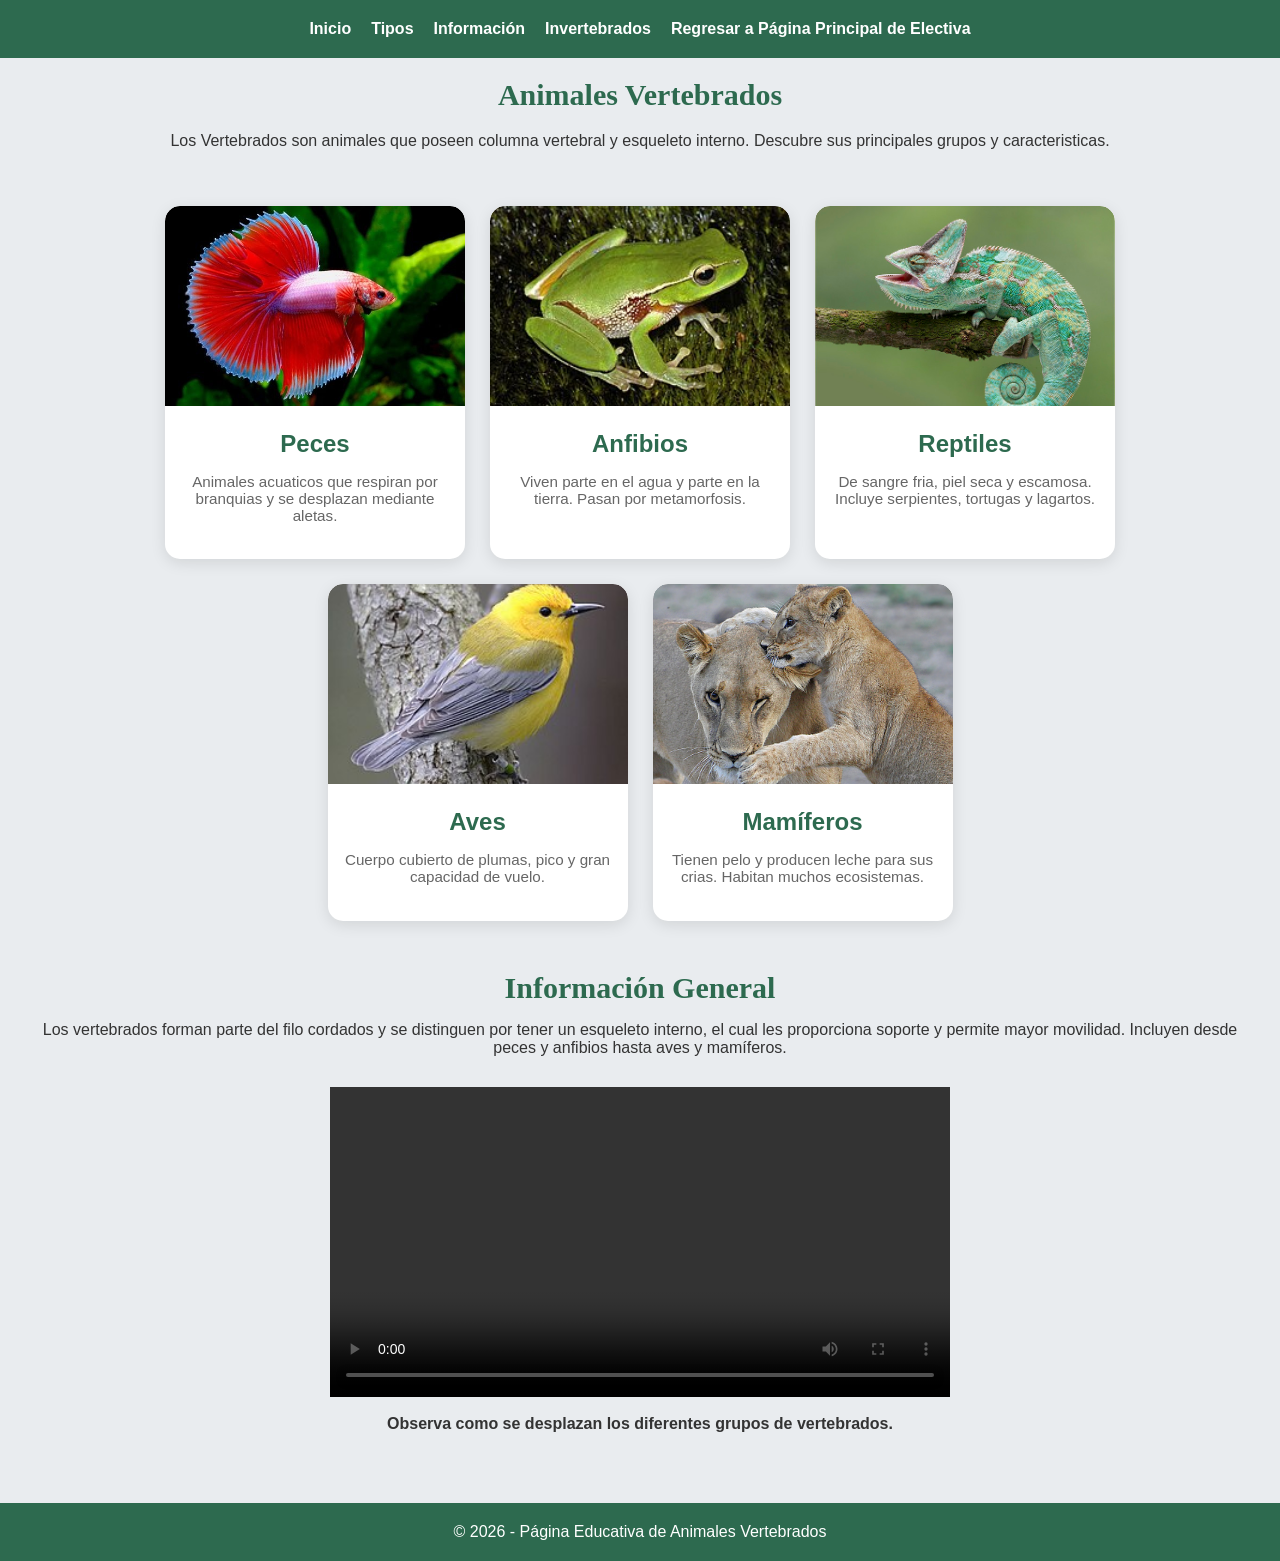
==== etiquetas_semanticas.html @ abfd996e "Commit inicial: Colección de prácticas de Electiva I" ====
<!DOCTYPE html>
<html lang="es">
    <head>
        <meta charset="utf-8">
        <link rel="icon" href="/img/animales/logo_animales.jpg" type="image/jpeg">
        <title>Animales Vertebrados</title>
        <link rel="stylesheet" href="/css/estilo.css">
    </head>    
    <body>
        <nav id="inicio">            
            <ul>                
                <li><a href="#inicio">Inicio</a></li>
                <li><a href="#tipos">Tipos</a></li>
                <li><a href="#info">Información</a></li>
                <li><a href="#">Invertebrados</a></li>
                <li><a href="index.html">Regresar a Página Principal de Electiva</a></li>
            </ul>
        </nav>        
        <main>
            <header class="bordenegro">
                <h1 class="cajacss">Animales Vertebrados</h1>
                <p>Los Vertebrados son animales que poseen columna vertebral y esqueleto interno.
                Descubre sus principales grupos y caracteristicas.</p>
            </header>

            <section id="tipos" class="bordenegro">
                <article class="card">
                    <img src="/img/animales/peces.jpg" alt="Peces" width="300" height="300">
                    <h2>Peces</h2>
                    <p>Animales acuaticos que respiran por branquias y se desplazan mediante aletas.</p>
                </article>

                <article class="card">
                    <img src="/img/animales/anfibios.JPG" alt="Anfibios" width="300" height="300">
                    <h2>Anfibios</h2>
                    <p>Viven parte en el agua y parte en la tierra. Pasan por metamorfosis.</p>
                </article>

                <article class="card">
                    <img src="/img/animales/reptiles.jpg" alt="Reptiles" width="300" height="300" >
                    <h2>Reptiles</h2>
                    <p>De sangre fria, piel seca y escamosa. Incluye serpientes, tortugas y lagartos.</p>
                </article>

                <article class="card">
                    <img src="/img/animales/aves.jpg" alt="Aves" width="300" height="300">
                    <h2>Aves</h2>
                    <p>Cuerpo cubierto de plumas, pico y gran capacidad de vuelo.</p>
                </article>

                <article class="card">
                    <img src="/img/animales/mamiferos.jpg" alt="Mamíferos" width="300" height="300">
                    <h2>Mamíferos</h2>
                    <p>Tienen pelo y producen leche para sus crias. Habitan muchos ecosistemas.</p>
                </article>

                <section id="info">
                    <h2 class="cajacss">Información General</h2>
                    <p>
                        Los vertebrados forman parte del filo cordados y se distinguen por tener un esqueleto interno,
                        el cual les proporciona soporte y permite mayor movilidad. Incluyen desde peces y anfibios hasta
                        aves y mamíferos.
                    </p>

                    <figure class="video-contenedor">
                        <video width="50%" controls>
                            <source src="/videos/animales/v.mp4" type="video/mp4">
                        </video>
                        <figcaption><br><b>Observa como se desplazan los diferentes grupos de vertebrados.</b></figcaption>
                    </figure>
                </section>
            </section>            
        </main>        
        <footer>© 2026 - Página Educativa de Animales Vertebrados </footer>
    </body>
</html>
---- css/estilo.css ----
:root {
    --color-primario: #2d6a4f; /* Verde bosque */
    --color-secundario: #40916c;
    --color-acento: #d8f3dc;
    --texto-oscuro: #1b4332;
    --fondo-claro: #e9ecef; /* Un gris claro que hace resaltar las tarjetas blancas */
}

#bordeazul{
    border-radius: 12px;
}

.bordenegro{
    border-radius: 12px;
}

#bordeverde{
    border-radius: 12px;
}


.cajacss{    
    color: var(--color-primario);
    font-family: 'Times New Roman', Times, serif;
    font-size: 30px;
    text-align: center;
}


h1{
    color: var(--texto-oscuro);
    text-align: center;
    margin-top: 20px;
}

h2{
    color: var(--color-primario);
    margin-bottom: 10px;
    text-align: center;
}


body{
    background-color: var(--fondo-claro);
    font-family: 'Segoe UI', Roboto, Helvetica, Arial, sans-serif;
    padding: 0;
    margin: 0;
    color: #333;
}

/* Estilo para el contenedor de las tarjetas */
#tipos {
    display: flex;
    flex-wrap: wrap;
    justify-content: center;
    gap: 25px;
    padding: 40px 20px;
    border: none; /* Quitamos el borde negro tosco */
}

/* Estilo de Tarjetas (Cards) */
.card {
    background: white;
    border-radius: 15px;
    overflow: hidden;
    width: 300px;
    box-shadow: 0 4px 15px rgba(0,0,0,0.1);
    transition: transform 0.3s ease, box-shadow 0.3s ease;
    text-align: center;
    padding-bottom: 20px;
}

.card:hover {
    transform: translateY(-10px);
    box-shadow: 0 8px 25px rgba(0,0,0,0.2);
}

.card img {
    width: 100%;
    height: 200px;
    object-fit: cover; /* Ajusta la imagen sin deformarla */
    border-radius: 15px 15px 0 0;
}

.card p {
    padding: 0 15px;
    font-size: 0.95rem;
    color: #666;
}

footer {
    text-align: center;
    padding: 20px;
    background: var(--color-primario);
    color: white;
}

/* Aseguramos que la sección de info ocupe todo el ancho para que el centrado sea efectivo */
#info {
    width: 100%;
}

#info p, header p {
    text-align: center;
}

nav {
    background-color: var(--color-primario);
    padding: 20px 0;
    margin-bottom: 20px;
}

nav ul {
    display: flex;
    justify-content: center;
    list-style: none;
    padding: 0;
    margin: 0;
    gap: 20px;
}

nav a {
    color: white;
    text-decoration: none;
    font-weight: 600;
    transition: color 0.3s ease;
}

nav a:hover {
    color: var(--color-acento);
}

.video-contenedor {
    display: flex;
    flex-direction: column; /* Alinea video y texto uno arriba del otro */
    align-items: center;    /* Centra horizontalmente */
    text-align: center;
    margin: 30px 0;
}
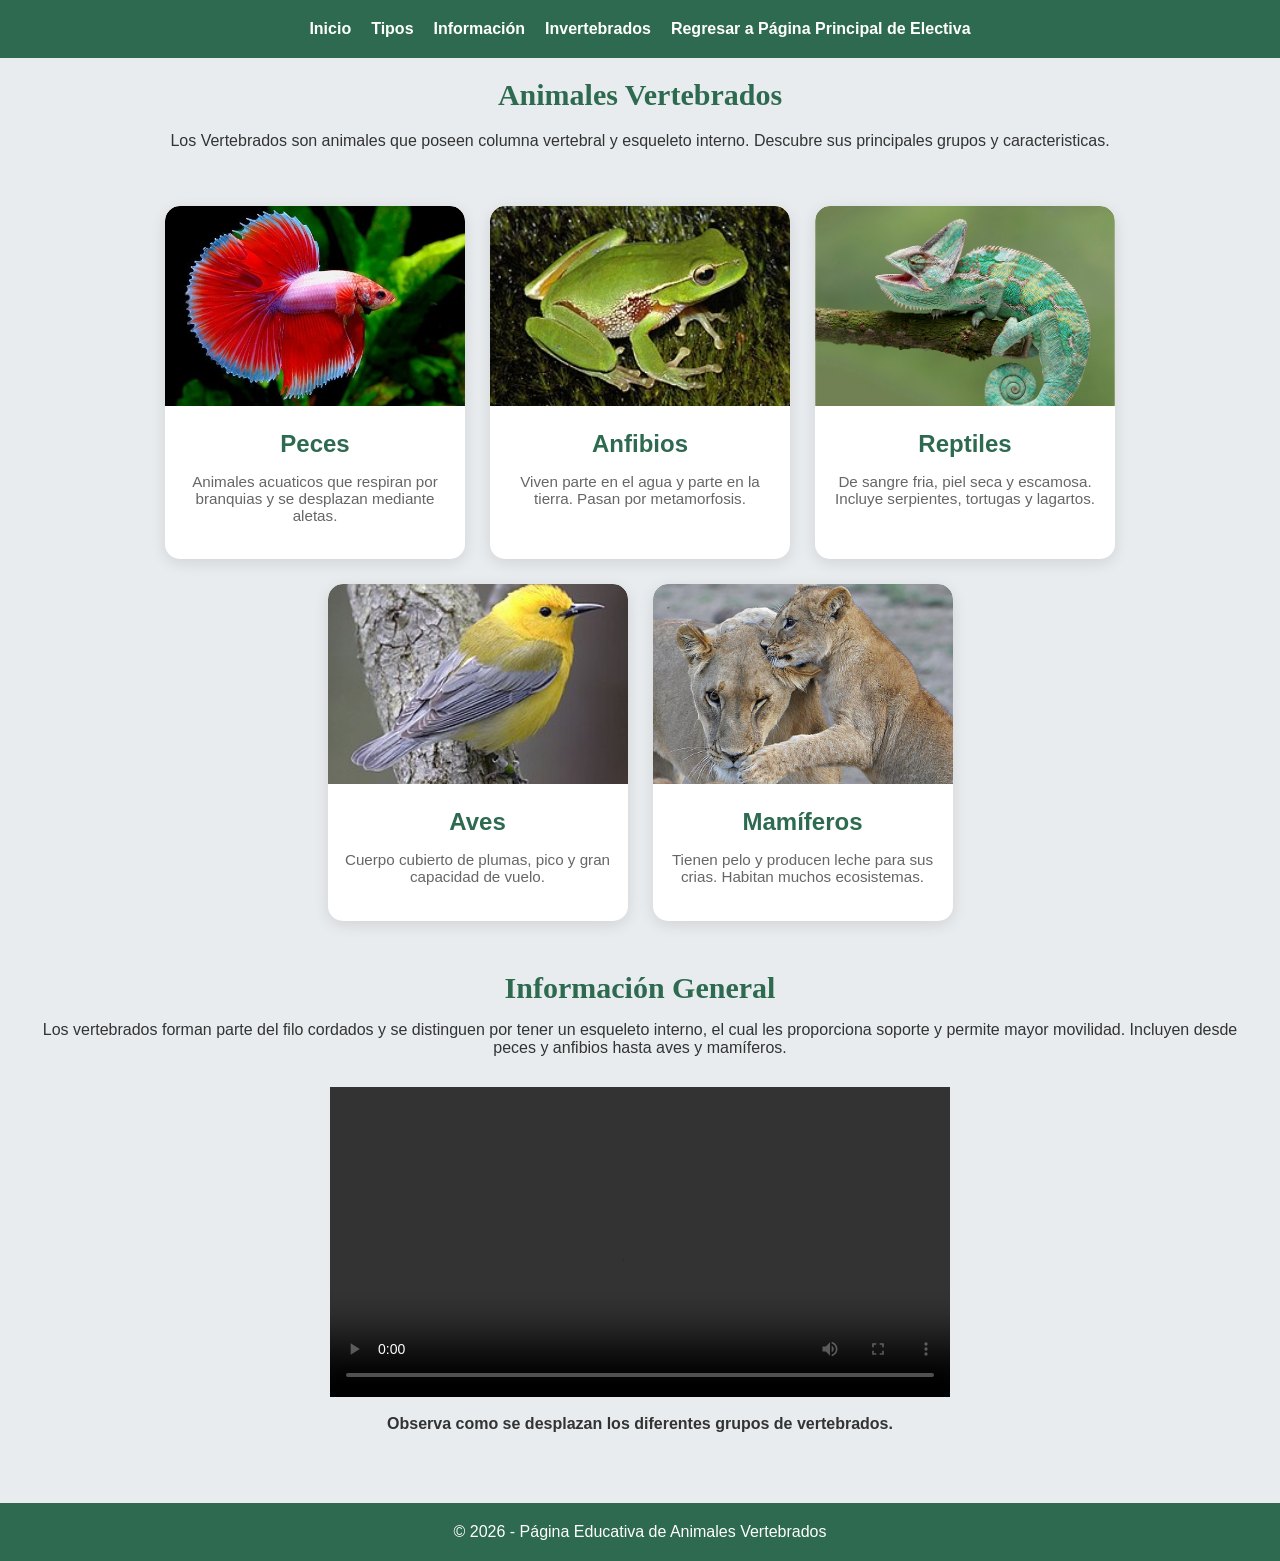
==== commit c283020a: "Modificaciones" ====
--- a/etiquetas_semanticas.html
+++ b/etiquetas_semanticas.html
@@ -2,9 +2,9 @@
 <html lang="es">
     <head>
         <meta charset="utf-8">
-        <link rel="icon" href="/img/animales/logo_animales.jpg" type="image/jpeg">
+        <link rel="icon" href="./img/animales/logo_animales.jpg" type="image/jpeg">
         <title>Animales Vertebrados</title>
-        <link rel="stylesheet" href="/css/estilo.css">
+        <link rel="stylesheet" href="./css/estilo.css">
     </head>    
     <body>
         <nav id="inicio">            
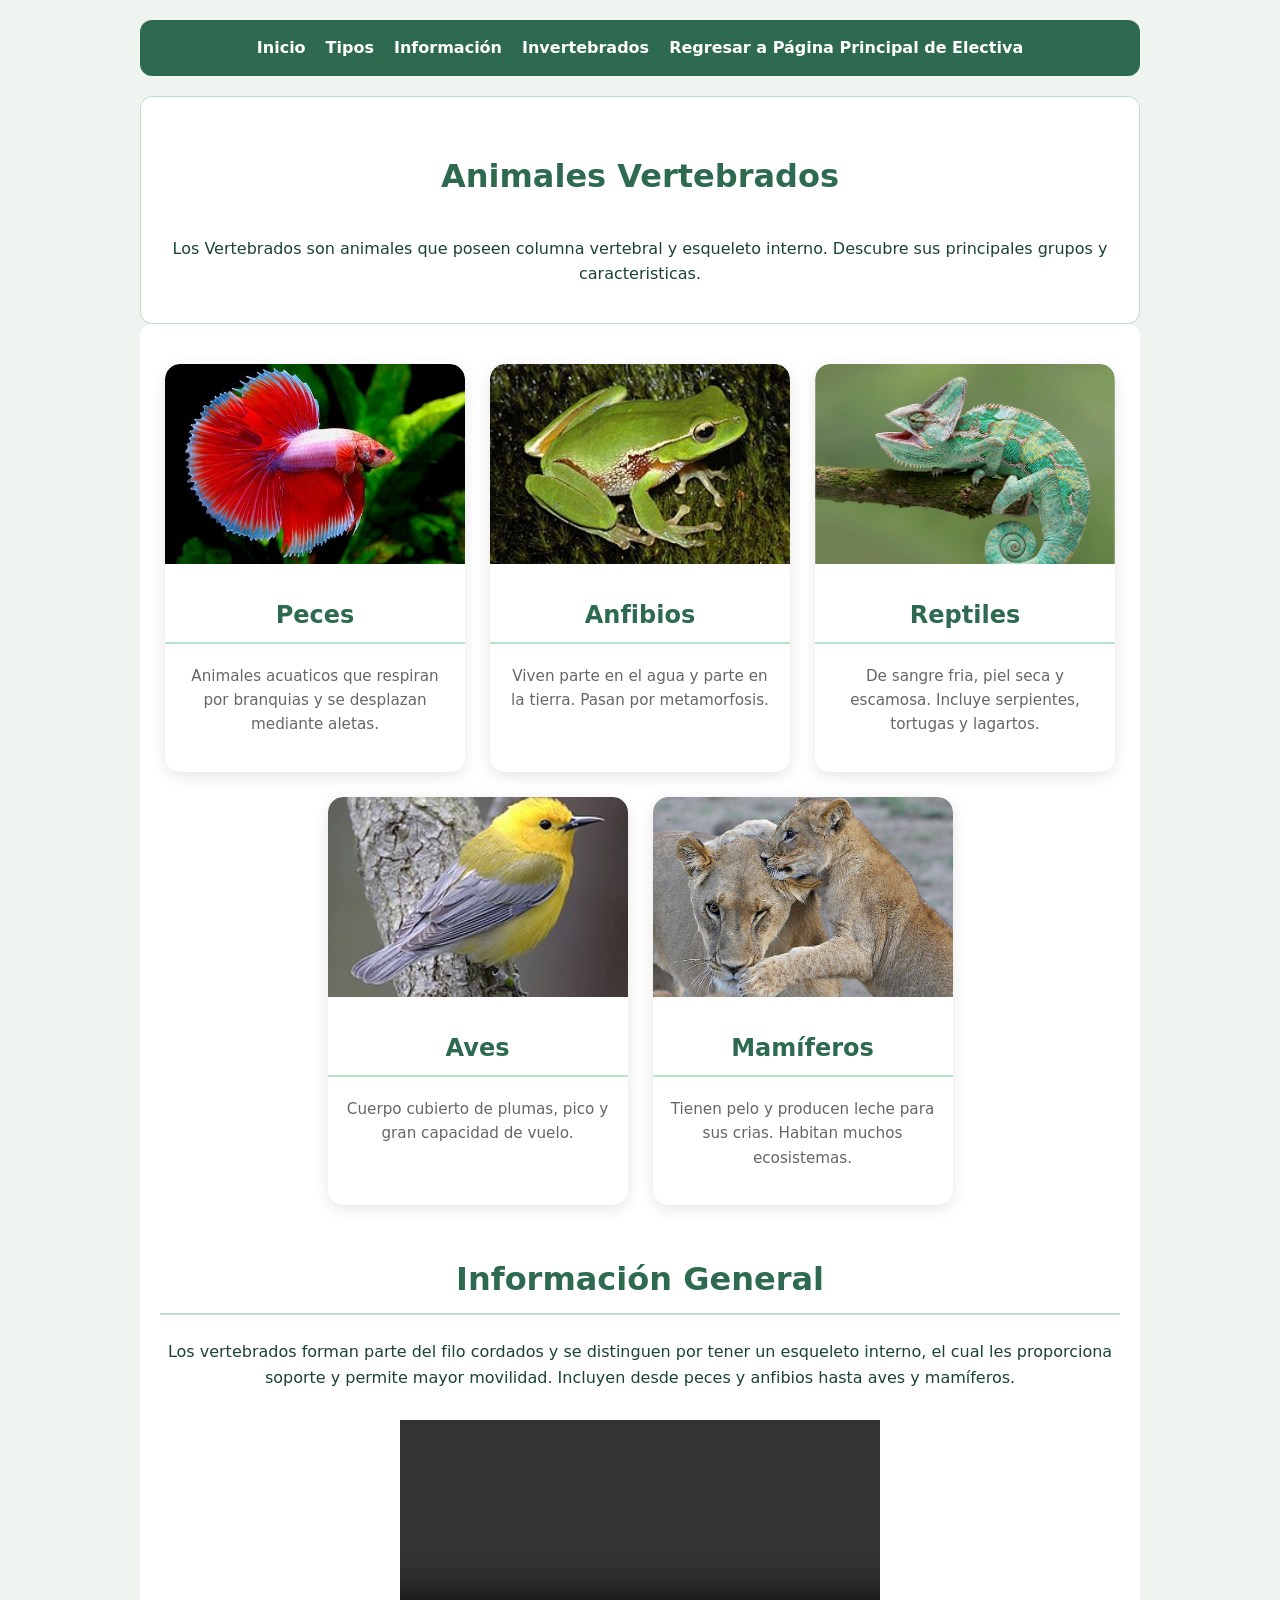
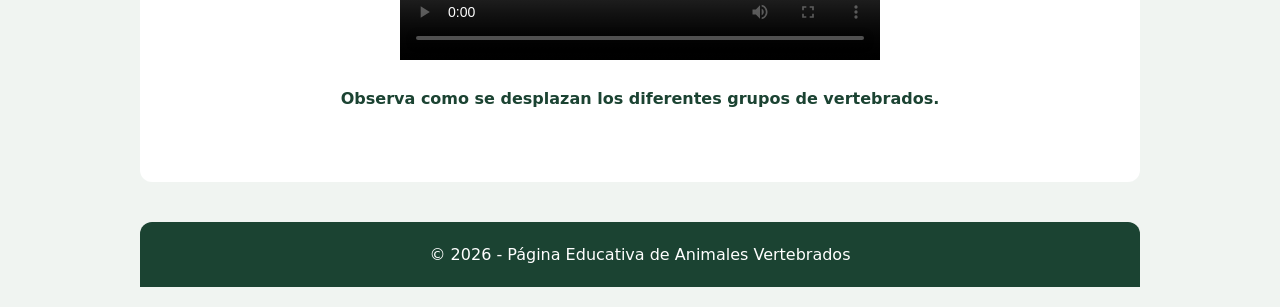
==== commit 0146cc49: "Cambios en el css" ====
--- a/etiquetas_semanticas.html
+++ b/etiquetas_semanticas.html
@@ -2,9 +2,9 @@
 <html lang="es">
     <head>
         <meta charset="utf-8">
-        <link rel="icon" href="./img/animales/logo_animales.jpg" type="image/jpeg">
+        <link rel="icon" href="../img/animales/logo_animales.jpg" type="image/jpeg">
         <title>Animales Vertebrados</title>
-        <link rel="stylesheet" href="./css/estilo.css">
+        <link rel="stylesheet" href="../css/estilo.css">
     </head>    
     <body>
         <nav id="inicio">            
@@ -13,7 +13,7 @@
                 <li><a href="#tipos">Tipos</a></li>
                 <li><a href="#info">Información</a></li>
                 <li><a href="#">Invertebrados</a></li>
-                <li><a href="index.html">Regresar a Página Principal de Electiva</a></li>
+                <li><a href="../index.html">Regresar a Página Principal de Electiva</a></li>
             </ul>
         </nav>        
         <main>
@@ -25,31 +25,31 @@
 
             <section id="tipos" class="bordenegro">
                 <article class="card">
-                    <img src="/img/animales/peces.jpg" alt="Peces" width="300" height="300">
+                    <img src="../img/animales/peces.jpg" alt="Peces" width="300" height="300">
                     <h2>Peces</h2>
                     <p>Animales acuaticos que respiran por branquias y se desplazan mediante aletas.</p>
                 </article>
 
                 <article class="card">
-                    <img src="/img/animales/anfibios.JPG" alt="Anfibios" width="300" height="300">
+                    <img src="../img/animales/anfibios.JPG" alt="Anfibios" width="300" height="300">
                     <h2>Anfibios</h2>
                     <p>Viven parte en el agua y parte en la tierra. Pasan por metamorfosis.</p>
                 </article>
 
                 <article class="card">
-                    <img src="/img/animales/reptiles.jpg" alt="Reptiles" width="300" height="300" >
+                    <img src="../img/animales/reptiles.jpg" alt="Reptiles" width="300" height="300" >
                     <h2>Reptiles</h2>
                     <p>De sangre fria, piel seca y escamosa. Incluye serpientes, tortugas y lagartos.</p>
                 </article>
 
                 <article class="card">
-                    <img src="/img/animales/aves.jpg" alt="Aves" width="300" height="300">
+                    <img src="../img/animales/aves.jpg" alt="Aves" width="300" height="300">
                     <h2>Aves</h2>
                     <p>Cuerpo cubierto de plumas, pico y gran capacidad de vuelo.</p>
                 </article>
 
                 <article class="card">
-                    <img src="/img/animales/mamiferos.jpg" alt="Mamíferos" width="300" height="300">
+                    <img src="../img/animales/mamiferos.jpg" alt="Mamíferos" width="300" height="300">
                     <h2>Mamíferos</h2>
                     <p>Tienen pelo y producen leche para sus crias. Habitan muchos ecosistemas.</p>
                 </article>
@@ -64,7 +64,7 @@
 
                     <figure class="video-contenedor">
                         <video width="50%" controls>
-                            <source src="/videos/animales/v.mp4" type="video/mp4">
+                            <source src="../videos/animales/v.mp4" type="video/mp4">
                         </video>
                         <figcaption><br><b>Observa como se desplazan los diferentes grupos de vertebrados.</b></figcaption>
                     </figure>
--- a/css/estilo.css
+++ b/css/estilo.css
@@ -1,51 +1,88 @@
 :root {
-    --color-primario: #2d6a4f; /* Verde bosque */
+    --color-primario: #2d6a4f; /* Verde bosque para el tema de animales */
     --color-secundario: #40916c;
-    --color-acento: #d8f3dc;
-    --texto-oscuro: #1b4332;
-    --fondo-claro: #e9ecef; /* Un gris claro que hace resaltar las tarjetas blancas */
+    --color-fondo: #f0f4f1;
+    --white: #ffffff;
+    --gray-700: #1b4332;
+    --gray-200: #b7e4c7;
+    --radius: 12px;
 }
-
-#bordeazul{
-    border-radius: 12px;
-}
-
-.bordenegro{
-    border-radius: 12px;
-}
-
-#bordeverde{
-    border-radius: 12px;
-}
-
 
 .cajacss{    
     color: var(--color-primario);
-    font-family: 'Times New Roman', Times, serif;
-    font-size: 30px;
+    font-size: 2rem;
+    font-weight: bold;
     text-align: center;
+    margin: 1.5rem 0;
 }
 
-
 h1{
-    color: var(--texto-oscuro);
+    color: var(--gray-700);
     text-align: center;
-    margin-top: 20px;
+    padding: 10px 0;
 }
 
 h2{
     color: var(--color-primario);
-    margin-bottom: 10px;
-    text-align: center;
+    margin-top: 1.5rem;
+    border-bottom: 2px solid var(--gray-200);
+    padding-bottom: 0.5rem;
 }
 
+body{
+    background-color: var(--color-fondo);
+    font-family: 'Segoe UI', system-ui, sans-serif;
+    line-height: 1.6;
+    color: var(--gray-700);
+    padding: 20px;
+    max-width: 1000px;
+    margin: 0 auto;
+}
 
-body{
-    background-color: var(--fondo-claro);
-    font-family: 'Segoe UI', Roboto, Helvetica, Arial, sans-serif;
-    padding: 0;
-    margin: 0;
-    color: #333;
+form {
+    background: var(--white);
+    padding: 2rem;
+    border-radius: var(--radius);
+    box-shadow: 0 4px 6px -1px rgba(0, 0, 0, 0.1);
+}
+
+input[type="text"], 
+input[type="number"], 
+input[type="email"], 
+input[type="password"], 
+input[type="tel"], 
+input[type="date"], 
+select, 
+textarea {
+    width: 100%;
+    padding: 10px;
+    margin: 8px 0 20px 0;
+    display: inline-block;
+    border: 1px solid var(--gray-200);
+    border-radius: var(--radius);
+    box-sizing: border-box;
+    font-size: 1rem;
+}
+
+input:focus {
+    outline: none;
+    border-color: var(--color-primario);
+    box-shadow: 0 0 0 3px rgba(45, 106, 79, 0.1);
+}
+
+button, input[type="submit"], input[type="reset"] {
+    background-color: var(--color-primario);
+    color: var(--white);
+    padding: 12px 24px;
+    border: none;
+    border-radius: var(--radius);
+    cursor: pointer;
+    font-weight: 600;
+    transition: opacity 0.2s;
+}
+
+button:hover, input[type="submit"]:hover {
+    opacity: 0.9;
 }
 
 /* Estilo para el contenedor de las tarjetas */
@@ -91,11 +128,12 @@
 footer {
     text-align: center;
     padding: 20px;
-    background: var(--color-primario);
-    color: white;
+    background: var(--gray-700);
+    color: var(--white);
+    border-radius: var(--radius) var(--radius) 0 0;
+    margin-top: 40px;
 }
 
-/* Aseguramos que la sección de info ocupe todo el ancho para que el centrado sea efectivo */
 #info {
     width: 100%;
 }
@@ -106,8 +144,9 @@
 
 nav {
     background-color: var(--color-primario);
-    padding: 20px 0;
+    padding: 15px 0;
     margin-bottom: 20px;
+    border-radius: var(--radius);
 }
 
 nav ul {
@@ -120,14 +159,14 @@
 }
 
 nav a {
-    color: white;
+    color: var(--white);
     text-decoration: none;
     font-weight: 600;
-    transition: color 0.3s ease;
+    transition: opacity 0.3s ease;
 }
 
 nav a:hover {
-    color: var(--color-acento);
+    opacity: 0.8;
 }
 
 .video-contenedor {
@@ -136,4 +175,12 @@
     align-items: center;    /* Centra horizontalmente */
     text-align: center;
     margin: 30px 0;
+}
+
+/* Clases de utilidad para contenedores */
+.bordenegro {
+    border: 1px solid var(--gray-200);
+    border-radius: var(--radius);
+    padding: 20px;
+    background-color: var(--white);
 }
